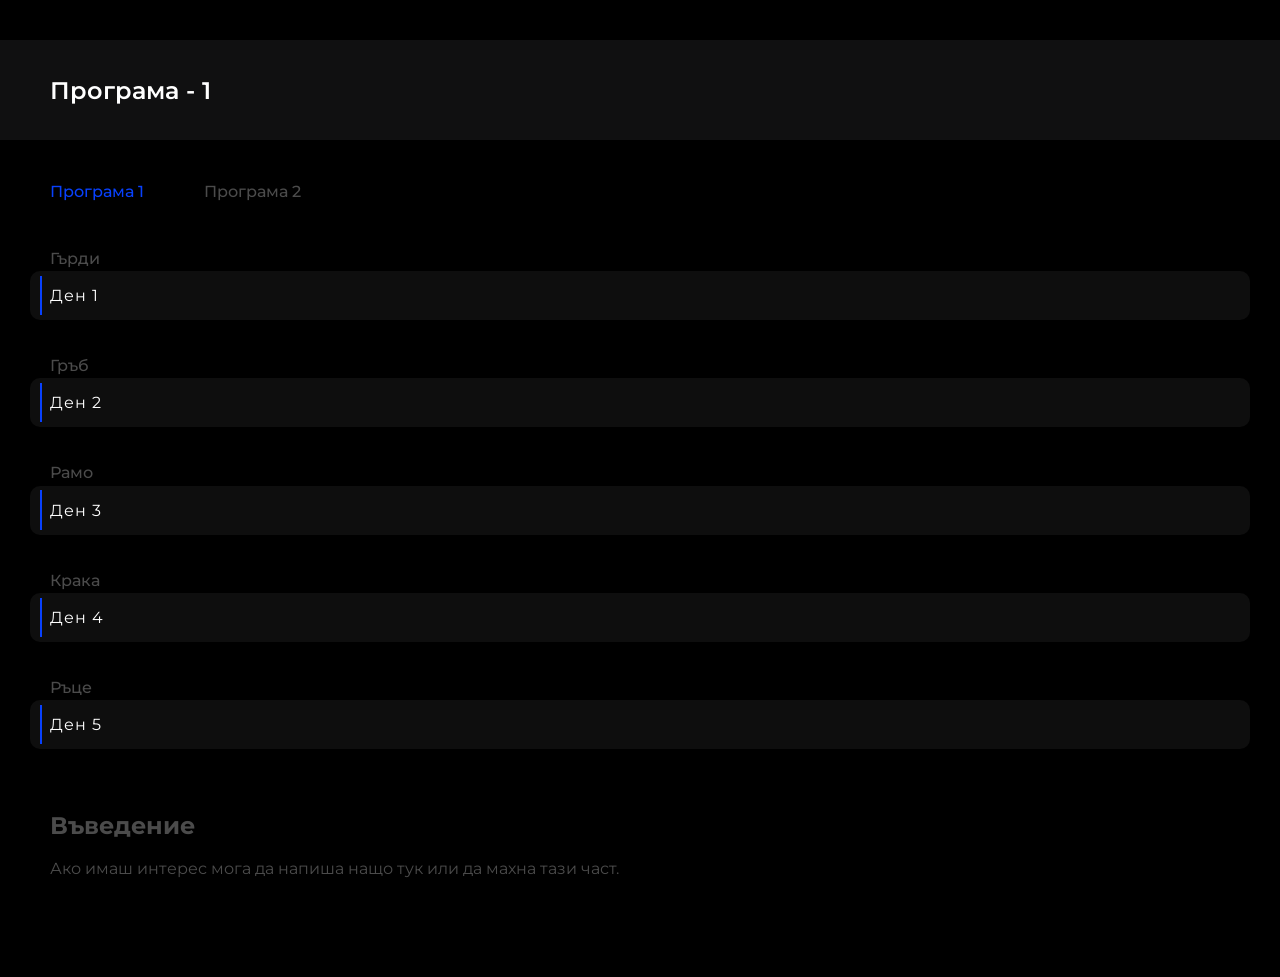
==== index.html @ 58f22111 "Add files via upload" ====
<!DOCTYPE html>
<html lang="en">
  <head>
    <meta charset="UTF-8" />
    <meta name="viewport" content="width=device-width, initial-scale=1.0" />
    <link rel="stylesheet" href="style/nav-bar.css" />
    <link rel="stylesheet" href="style/first-page.css" />
    <title>Програма - 1</title>
  </head>
  <body>
    <!-- nav-bar -->

    <div style="opacity: 0;" class="nav-bar-container">
      <label class="hamburger-menu">
        <input type="checkbox" />
      </label>
      <aside class="sidebar">
        <nav>
          <ul>
            <li>
              <a href="index.html">Програма - 1</a>
              <br /><br /><br /><br /><br />
              <a href="програма2.html">Програма - 2</a>
            </li>

            <!-- <li>
              <a href="#">Онлайн</a>
            </li> -->
            <!-- <li>
              <a href="#">Домашен Треньор</a>
            </li> -->
            <!-- <li>
              <a href="#">Програма</a>
            </li>
            <li>
              <a href="#">Контакти</a>
            </li> -->
          </ul>
        </nav>
        <img style="opacity: 0" src="../images/лого.png" alt="" />
      </aside>
    </div>

    <!-- head-title -->

    <div class="head-title">
      <h1>Програма - 1</h1>
    </div>

    <!-- data  -->
    <div class="real-day-time">
      <a style="color: #0841fd" href="index.html"><h1>Програма 1</h1></a>
      <a style="color: #4b4b4b" href="програма2.html"><h1>Програма 2</h1></a
      >
    </div>

    <div class="day-section">
      <div class="day-section-title">
        <h1>Гърди</h1>
      </div>
      <a href="HTML/WARM-UP/warm-up-Mon.html">
        <div class="day-section-main">
          <h1>Ден 1</h1>
        </div>
      </a>
    </div>

    <div class="day-section">
      <div class="day-section-title">
        <h1>Гръб</h1>
      </div>
      <a href="#">
        <div class="day-section-main">
          <h1>Ден 2</h1>
        </div>
      </a>
    </div>

    <div class="day-section">
      <div class="day-section-title">
        <h1>Рамо</h1>
      </div>
      <a href="#">
        <div class="day-section-main">
          <h1>Ден 3</h1>
        </div>
      </a>
    </div>

    <div class="day-section">
      <div class="day-section-title">
        <h1>Крака</h1>
      </div>
      <a href="#">
        <div class="day-section-main">
          <h1>Ден 4</h1>
        </div>
      </a>
    </div>

    <div class="day-section">
      <div class="day-section-title">
        <h1>Ръце</h1>
      </div>
      <a href="#">
        <div class="day-section-main">
          <h1>Ден 5</h1>
        </div>
      </a>
    </div>
    <div class="explane">
      <h1>Въведение</h1>
      <br />
      <p>
        Ако имаш интерес мога да напиша нащо тук или да махна тази част.
      </p>
      <br />
      
      
    </div>
  </body>
</html>
---- style/nav-bar.css ----
@import url("https://fonts.googleapis.com/css2?family=Alex+Brush&family=Alumni+Sans:ital,wght@0,100..900;1,100..900&family=Montserrat:ital,wght@0,100..900;1,100..900&family=Oswald:wght@200..700&family=Poppins:ital,wght@0,100;0,200;0,300;0,400;0,500;0,600;0,700;0,800;0,900;1,100;1,200;1,300;1,400;1,500;1,600;1,700;1,800;1,900&family=Roboto+Condensed:ital,wght@0,100..900;1,100..900&display=swap");

/*  font-family: "Roboto Condensed", sans-serif;
font-family: "Montserrat", sans-serif;
font-family: "Alex Brush", cursive;
font-family: "Oswald", sans-serif;
font-family: "Alumni Sans", sans-serif;
font-family: "Poppins", sans-serif;
*/
*,
*::before,
*::after {
  box-sizing: border-box;
  scrollbar-width: none;
  margin: 0;
  padding: 0;
}

:root {
  --x-width: calc(var(--hamburger-hight) * 1.41421356237);
  --bar-width: 30px;
  --bar-hight: 4px;
  --hamburger-gap: 3px;
  --foreground: #a9242b;
  --background: #4B4B4B;
  --hamburger-margin: 30px;
  --animation-timing: 200ms ease-in-out;
  --hamburger-hight: calc(var(--bar-hight) * 3 + var(--hamburger-gap) * 2);
}

body {
  background-color: #000000;
  max-width: 100dvw;
  overflow-x: hidden;
  border: none;
}

img {
  width: 100%;
}

.hamburger-menu {
  display: flex;
  flex-direction: column;
  gap: var(--hamburger-gap);
  width: max-content;

  position: fixed;
  top: 0;
  left: 0;
  z-index: 999999;
  cursor: pointer;
  padding: 30px;
}

.hamburger-menu:has(input:checked) {
  z-index: 99999;
}

.hamburger-menu::before,
.hamburger-menu::after,
.hamburger-menu input {
  content: "";
  width: var(--bar-width);
  height: var(--bar-hight);
  background-color: var(--background);
  transform-origin: left center;
  transition: opacity var(--animation-timing), width var(--animation-timing),
    rotate var(--animation-timing), translate var(--animation-timing),
    background-color var(--animation-timing);
    
}

.hamburger-menu:has(input:checked)::before {
  rotate: 45deg;
  width: var(--x-width);
  translate: 0 calc(var(--bar-hight) / -2);
  opacity: 1;
}
.hamburger-menu:has(input:checked)::after {
  rotate: -45deg;
  width: var(--x-width);
  translate: 0 calc(var(--bar-hight) / 2);
}

.nav-bar-container {
  height: 40px;
  background-color: #101011;
}

.nav-bar-container input {
  appearance: none;
  outline: none;
  pointer-events: none;
}
.nav-bar-container input:checked {
  opacity: 0;
  width: 0;
}

/* border-image: fill 1 linear-gradient(45deg, hsla(357, 65%, 40%, .5), hsla(0, 0%, 0%, 0.5)); */
.sidebar {
  position: fixed;
  top: 0;
  left: 0;
  transition: translate var(--animation-timing);
  translate: -100%;
  padding: var(--hamburger-margin);
  padding-top: calc(var(--hamburger-hight) + var(--hamburger-margin) + 1rem);
  background-color: #090a0a;
  background-position: center;
  background-repeat: no-repeat;
  text-align: left;
  z-index: 9999;

  color: var(--background);
  width: 100vw;
  height: 100dvh;
  display: flex;
  justify-content: space-around;
  flex-direction: column;
}

.hamburger-menu:has(input:checked) + .sidebar {
  translate: 0;
}

.sidebar li,
.sidebar a {
  text-decoration: none;
  color: white;
  list-style-type: none;
}


nav {
  overflow: auto;
  padding: 100px 0 0;
  min-height: 90%;
  position: fixed;
}

.sidebar a {
  font-size: 2.5rem;
  font-weight: 700;
  text-transform: uppercase;
  font-family: "Oswald", sans-serif;
  font-family: "Alumni Sans", sans-serif;
}

@media (min-width: 500px) {
  .sidebar {
    width: 420px;
    min-height: 100dvh;
  }
}
@media (min-width: 640px) {
  .sidebar {
    width: 420px;
    min-height: 100vh;
  }
}
@media (min-width: 920px) {
  .sidebar {
    width: 500px;
    min-height: 100vh;
  }
  .hamburger-menu {
    position: fixed;
    z-index: 2;
    cursor: pointer;
  }
  
}
/* --------------------------------------------- */
---- style/first-page.css ----
@import url("https://fonts.googleapis.com/css2?family=Alex+Brush&family=Alumni+Sans:ital,wght@0,100..900;1,100..900&family=Montserrat:ital,wght@0,100..900;1,100..900&family=Oswald:wght@200..700&family=Poppins:ital,wght@0,100;0,200;0,300;0,400;0,500;0,600;0,700;0,800;0,900;1,100;1,200;1,300;1,400;1,500;1,600;1,700;1,800;1,900&family=Roboto+Condensed:ital,wght@0,100..900;1,100..900&display=swap");

/*  font-family: "Roboto Condensed", sans-serif;
font-family: "Montserrat", sans-serif;
font-family: "Alex Brush", cursive;
font-family: "Oswald", sans-serif;
font-family: "Alumni Sans", sans-serif;
font-family: "Poppins", sans-serif;
*/
*,
*::before,
*::after {
  box-sizing: border-box;
  scrollbar-width: none;
  margin: 0;
  padding: 0;
}

a {
  text-decoration: none;
}

.head-title {
  height: 60px;
  background-color: #101011;
  display: flex;
  justify-content: left;
  align-items: center;
  margin-bottom: 2rem;
  padding: 50px;

  h1 {
    text-align: center;
    color: white;
    font-family: "Montserrat", sans-serif;
    font-weight: 600;
    font-size: 1.5rem;
  }
}

.real-day-time {
  color: #4b4b4b;
  display: flex;
  h1 {
    font-family: "Montserrat", sans-serif;
    font-size: 16px;
    padding: 10px 10px 0 50px;
    font-weight: 500;
  }
  margin-bottom: 3rem;
}

.day-section {
  margin-top: 1rem;
  color: #4b4b4b;

  .day-section-title {
    h1 {
      font-family: "Montserrat", sans-serif;
      font-size: 16px;
      padding: 0px 50px;
      font-weight: 500;
    }
  }
  .day-section-main {
    margin-top: 0.2rem;
    padding: 0px 30px 20px 30px;
    h1 {
      font-family: "Montserrat", sans-serif;
      font-size: 16px;
      color: white;
      font-weight: 400;
      letter-spacing: 1px;
      padding: 15px 20px;
      border-radius: 10px;
      background-color: #0e0e0e;
      position: relative;
    }
    h1::before {
      content: "";
      position: absolute;
      background-color: #0841fd;
      left: 0;
      top: 10%;
      width: 2px;
      height: 80%;
      margin: 0 0.6rem;
    }
  }
}

.opacity {
  opacity: 0;
}

.explane {
  margin: 2rem 0 5rem 0;
  font-family: "Montserrat", sans-serif;
  color: #4b4b4b;
  padding: 10px 10px 0 50px;
  max-width: 40rem;
  h1 {
    font-size: 1.5rem;

    p {
      font-size: 1rem;
      font-weight: 100;
    }

  }
}
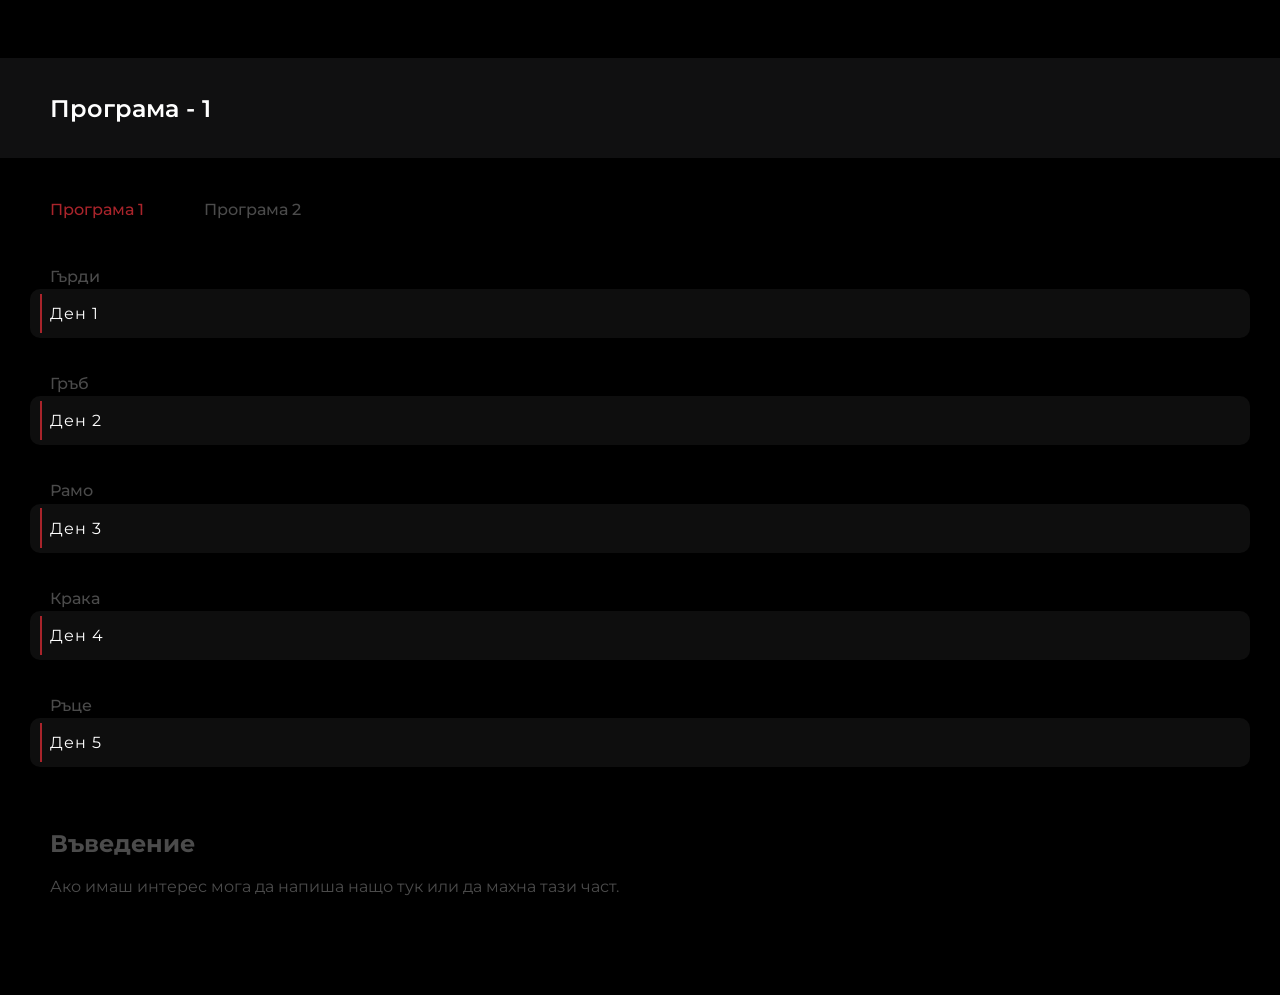
==== commit 8a8bad0f: "Add files via upload" ====
--- a/index.html
+++ b/index.html
@@ -40,7 +40,7 @@
         <img style="opacity: 0" src="../images/лого.png" alt="" />
       </aside>
     </div>
-
+<div class="loggoo">DS-Training</div>
     <!-- head-title -->
 
     <div class="head-title">
@@ -49,7 +49,7 @@
 
     <!-- data  -->
     <div class="real-day-time">
-      <a style="color: #0841fd" href="index.html"><h1>Програма 1</h1></a>
+      <a style="color: #A9242B" href="index.html"><h1>Програма 1</h1></a>
       <a style="color: #4b4b4b" href="програма2.html"><h1>Програма 2</h1></a
       >
     </div>
--- a/style/first-page.css
+++ b/style/first-page.css
@@ -79,7 +79,7 @@
     h1::before {
       content: "";
       position: absolute;
-      background-color: #0841fd;
+      background-color: #A9242B;
       left: 0;
       top: 10%;
       width: 2px;
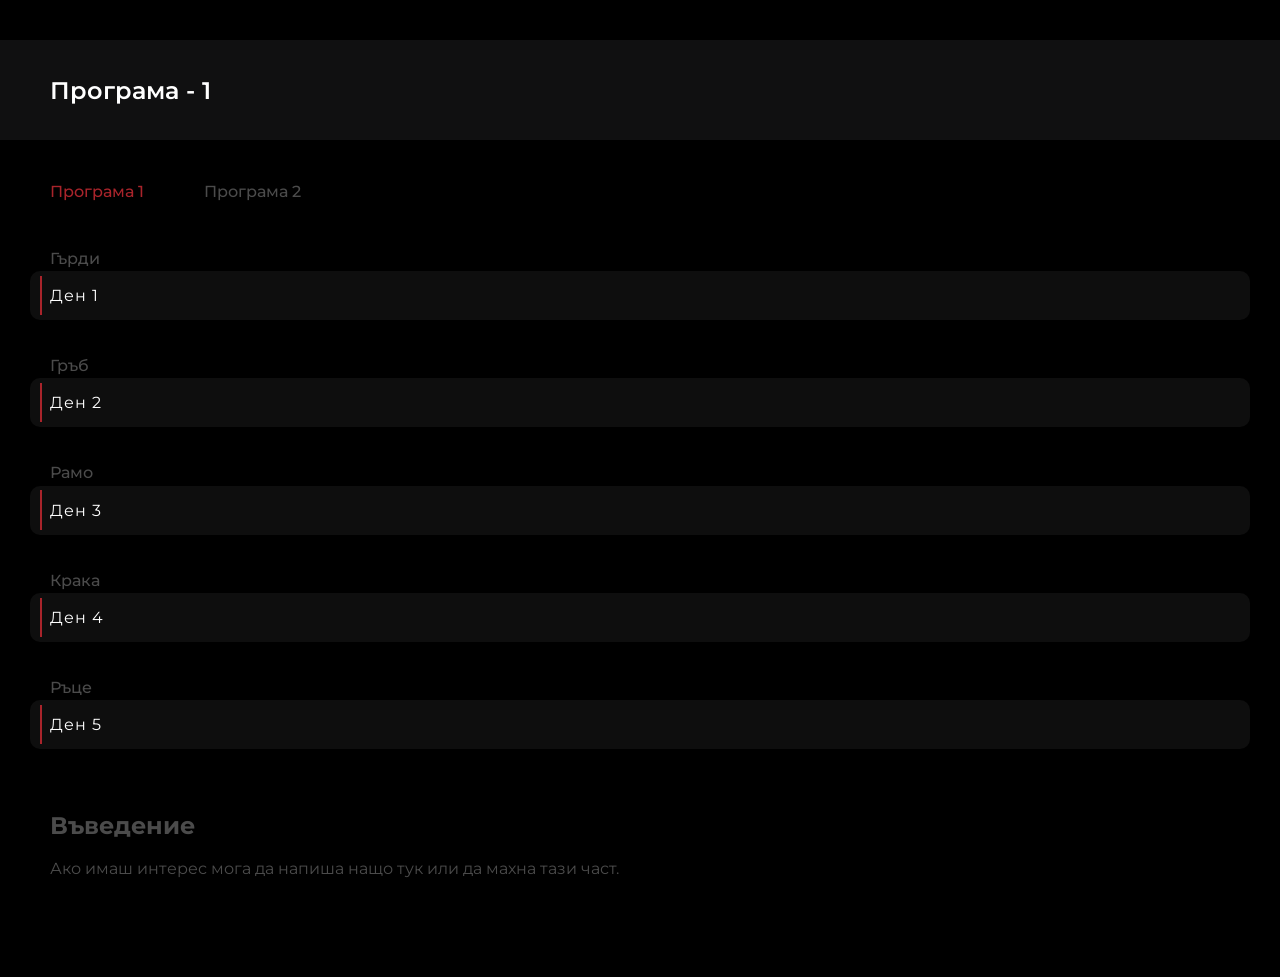
==== commit 731ca052: "Add files via upload" ====
--- a/index.html
+++ b/index.html
@@ -40,7 +40,7 @@
         <img style="opacity: 0" src="../images/лого.png" alt="" />
       </aside>
     </div>
-<div class="loggoo">DS-Training</div>
+<!-- <div class="loggoo">DS-Training</div> -->
     <!-- head-title -->
 
     <div class="head-title">
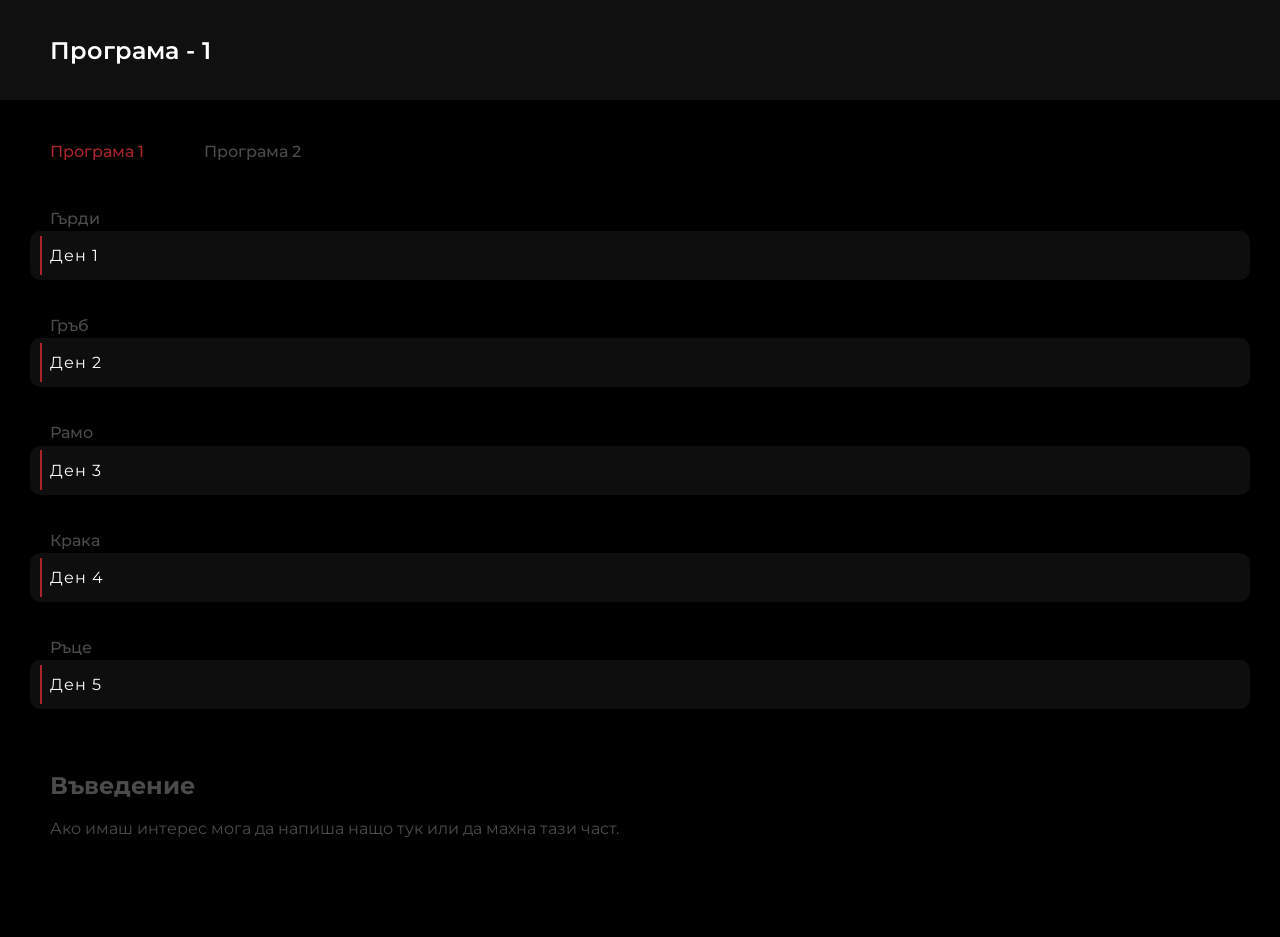
==== commit f01b0fc8: "Add files via upload" ====
--- a/index.html
+++ b/index.html
@@ -10,36 +10,6 @@
   <body>
     <!-- nav-bar -->
 
-    <div style="opacity: 0;" class="nav-bar-container">
-      <label class="hamburger-menu">
-        <input type="checkbox" />
-      </label>
-      <aside class="sidebar">
-        <nav>
-          <ul>
-            <li>
-              <a href="index.html">Програма - 1</a>
-              <br /><br /><br /><br /><br />
-              <a href="програма2.html">Програма - 2</a>
-            </li>
-
-            <!-- <li>
-              <a href="#">Онлайн</a>
-            </li> -->
-            <!-- <li>
-              <a href="#">Домашен Треньор</a>
-            </li> -->
-            <!-- <li>
-              <a href="#">Програма</a>
-            </li>
-            <li>
-              <a href="#">Контакти</a>
-            </li> -->
-          </ul>
-        </nav>
-        <img style="opacity: 0" src="../images/лого.png" alt="" />
-      </aside>
-    </div>
 <!-- <div class="loggoo">DS-Training</div> -->
     <!-- head-title -->
 
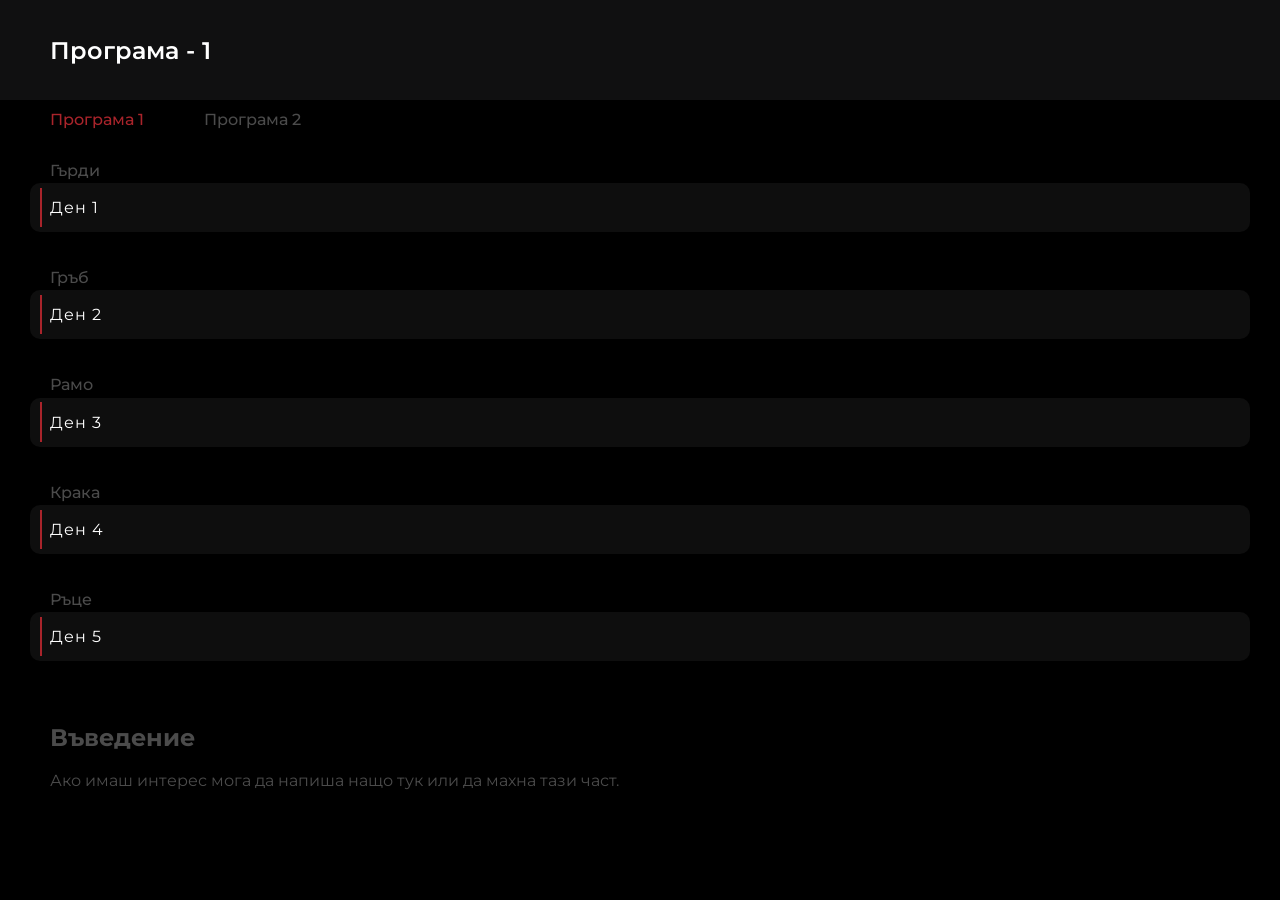
==== commit e4b60b1d: "Add files via upload" ====
--- a/index.html
+++ b/index.html
@@ -30,7 +30,7 @@
       </div>
       <a href="HTML/WARM-UP/warm-up-Mon.html">
         <div class="day-section-main">
-          <h1>Ден 1</h1>
+          <h1>Ден 1 </h1>
         </div>
       </a>
     </div>
--- a/style/first-page.css
+++ b/style/first-page.css
@@ -26,7 +26,6 @@
   display: flex;
   justify-content: left;
   align-items: center;
-  margin-bottom: 2rem;
   padding: 50px;
 
   h1 {
@@ -47,7 +46,7 @@
     padding: 10px 10px 0 50px;
     font-weight: 500;
   }
-  margin-bottom: 3rem;
+  margin-bottom: 2rem;
 }
 
 .day-section {
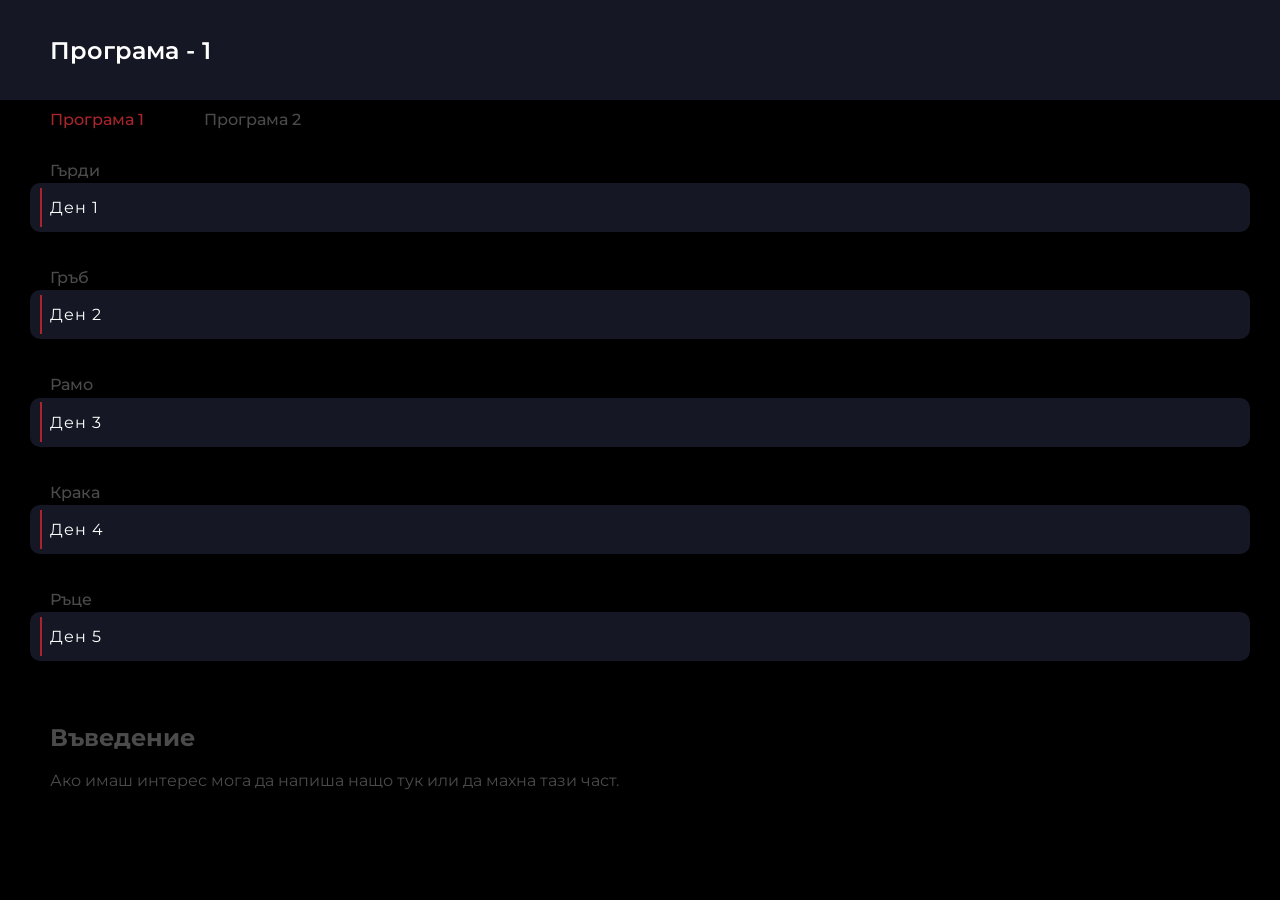
==== commit 393903e3: "Add files via upload" ====
--- a/index.html
+++ b/index.html
@@ -10,7 +10,7 @@
   <body>
     <!-- nav-bar -->
 
-<!-- <div class="loggoo">DS-Training</div> -->
+    <!-- <div class="loggoo">DS-Training</div> -->
     <!-- head-title -->
 
     <div class="head-title">
@@ -19,9 +19,8 @@
 
     <!-- data  -->
     <div class="real-day-time">
-      <a style="color: #A9242B" href="index.html"><h1>Програма 1</h1></a>
-      <a style="color: #4b4b4b" href="програма2.html"><h1>Програма 2</h1></a
-      >
+      <a style="color: #a9242b" href="index.html"><h1>Програма 1</h1></a>
+      <a style="color: #4b4b4b" href="програма2.html"><h1>Програма 2</h1></a>
     </div>
 
     <div class="day-section">
@@ -30,7 +29,7 @@
       </div>
       <a href="HTML/WARM-UP/warm-up-Mon.html">
         <div class="day-section-main">
-          <h1>Ден 1 </h1>
+          <h1>Ден 1</h1>
         </div>
       </a>
     </div>
@@ -81,12 +80,8 @@
     <div class="explane">
       <h1>Въведение</h1>
       <br />
-      <p>
-        Ако имаш интерес мога да напиша нащо тук или да махна тази част.
-      </p>
+      <p>Ако имаш интерес мога да напиша нащо тук или да махна тази част.</p>
       <br />
-      
-      
     </div>
   </body>
 </html>
--- a/style/first-page.css
+++ b/style/first-page.css
@@ -22,7 +22,7 @@
 
 .head-title {
   height: 60px;
-  background-color: #101011;
+  background-color: #151824;
   display: flex;
   justify-content: left;
   align-items: center;
@@ -72,7 +72,7 @@
       letter-spacing: 1px;
       padding: 15px 20px;
       border-radius: 10px;
-      background-color: #0e0e0e;
+      background-color: #151824;
       position: relative;
     }
     h1::before {
